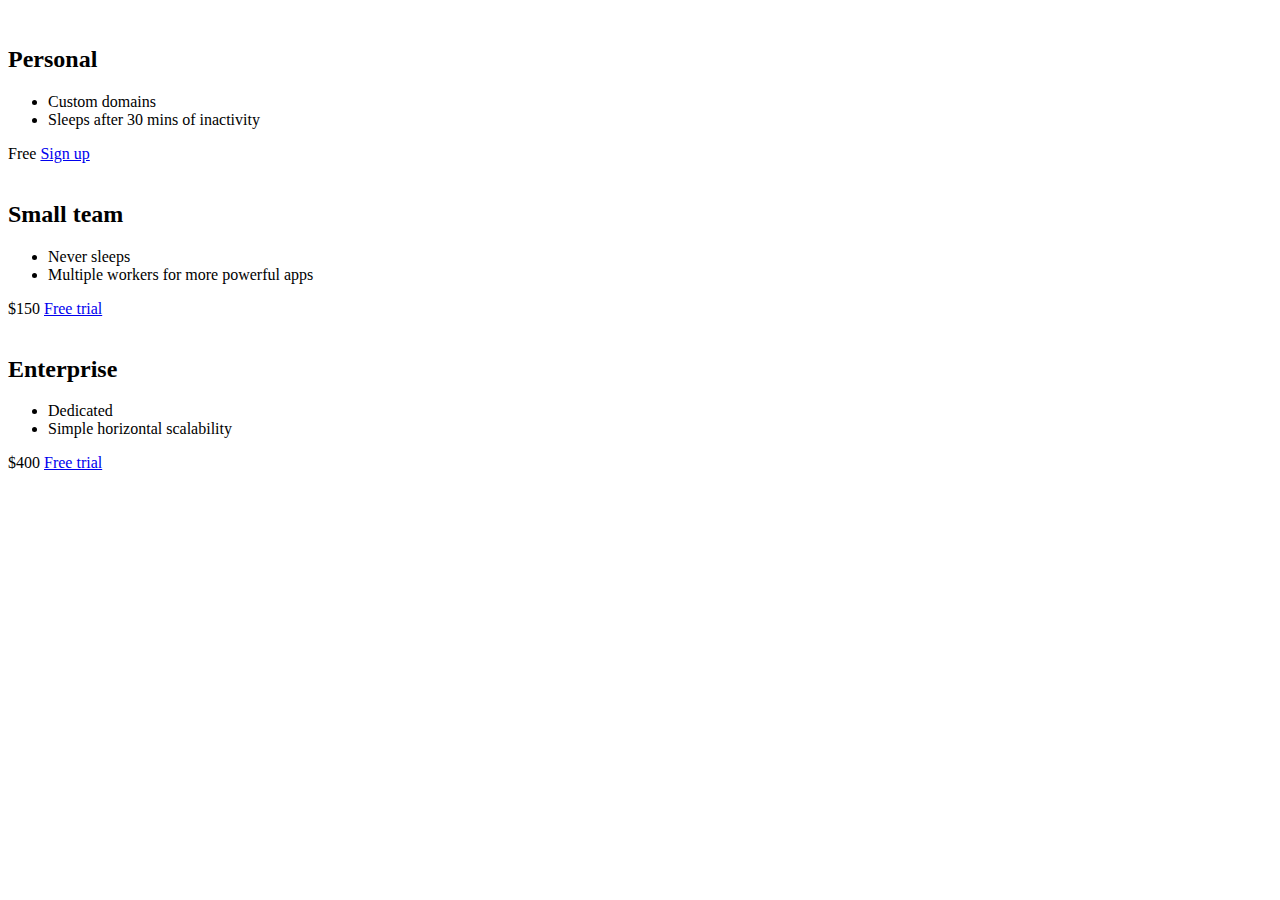
==== Pricing Panel/index.html @ 5a887471 "Rename PricingPanelHTML to index.html" ====
<!DOCTYPE html>
<html lang="en">

<head>
    <meta charset="UTF-8">
    <meta name="viewport" content="width=device-width, initial-scale=1.0">
    <title>Price Tiers</title>
    <link rel="stylesheet" href="https://fonts.googleapis.com/css?family=Open+Sans:400,600,700">
    <link rel="stylesheet" href="Project1PricingPanel.css">
</head>

<body>
    <div class="panel">

        <div class="pricing-plan">
            <img src="C:\Users\user\Pictures\icon1.png" alt="" class="pricing-img">
            <h2 class="pricing-header">Personal</h2>
            <ul class="pricing-features">
                <li class="pricing-features-item">Custom domains</li>
                <li class="pricing-features-item">Sleeps after 30 mins of inactivity</li>
            </ul>
            <span class="pricing-price">Free</span>
            <a href="#/" class="pricing-button">Sign up</a>
        </div>

        <div class="pricing-plan">
            <img src="C:\Users\user\Pictures\icon2.png" alt="" class="pricing-img">
            <h2 class="pricing-header">Small team</h2>
            <ul class="pricing-features">
                <li class="pricing-features-item">Never sleeps</li>
                <li class="pricing-features-item">Multiple workers for more powerful apps</li>
            </ul>
            <span class="pricing-price">$150</span>
            <a href="#/" class="pricing-button is-featured">Free trial</a>
        </div>

        <div class="pricing-plan">
            <img src="C:\Users\user\Pictures\icon2.png" alt="" class="pricing-img">
            <h2 class="pricing-header">Enterprise</h2>
            <ul class="pricing-features">
                <li class="pricing-features-item">Dedicated</li>
                <li class="pricing-features-item">Simple horizontal scalability</li>
            </ul>
            <span class="pricing-price">$400</span>
            <a href="#/" class="pricing-button">Free trial</a>
        </div>

    </div>

</body>

</html>
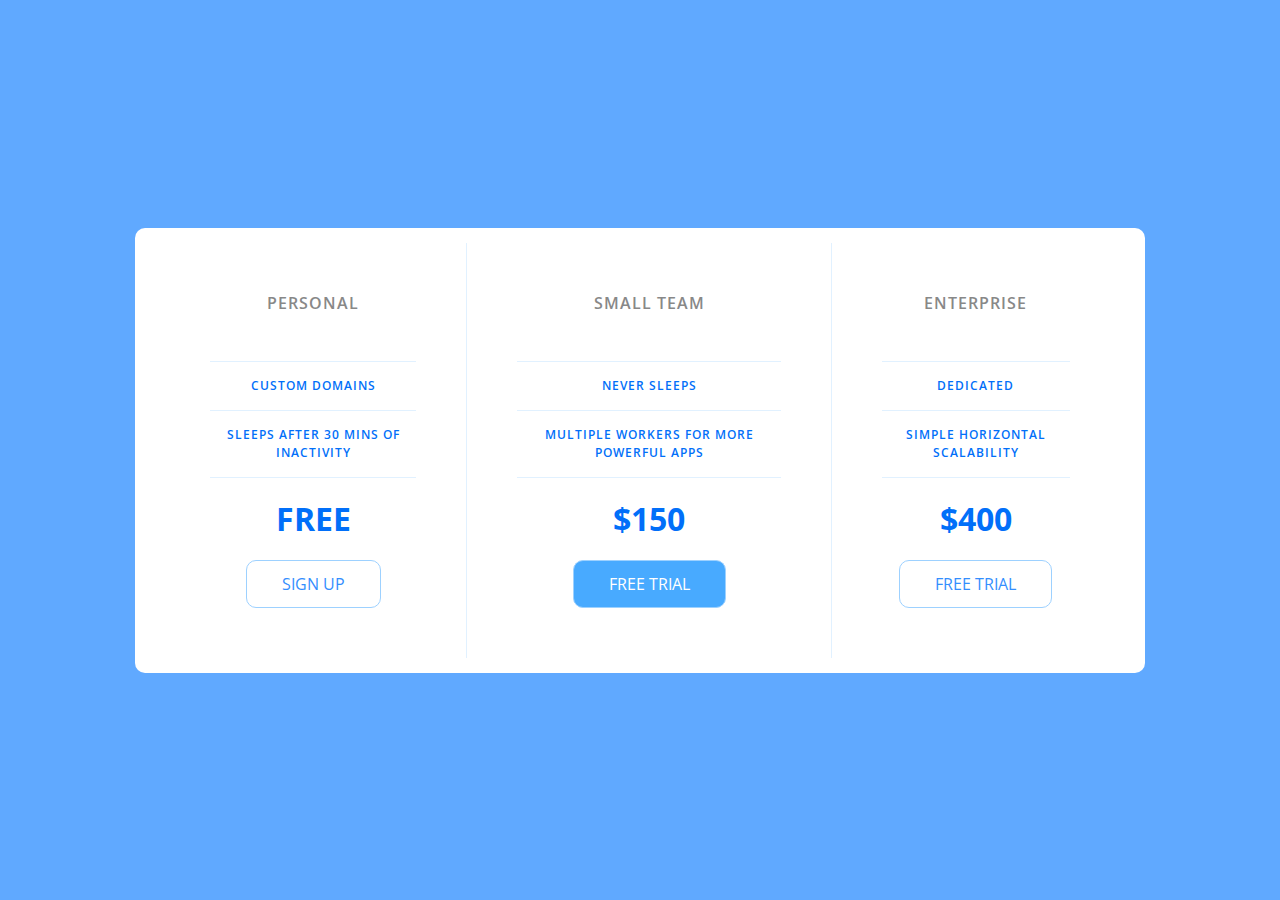
==== commit b7fcad2f: "Update index.html" ====
--- a/Pricing Panel/index.html
+++ b/Pricing Panel/index.html
@@ -6,7 +6,7 @@
     <meta name="viewport" content="width=device-width, initial-scale=1.0">
     <title>Price Tiers</title>
     <link rel="stylesheet" href="https://fonts.googleapis.com/css?family=Open+Sans:400,600,700">
-    <link rel="stylesheet" href="Project1PricingPanel.css">
+    <link rel="stylesheet" href="main.css">
 </head>
 
 <body>
--- a/Pricing Panel/main.css
+++ b/Pricing Panel/main.css
@@ -0,0 +1,248 @@
+/* http://meyerweb.com/eric/tools/css/reset/ 
+   v2.0 | 20110126
+   License: none (public domain)
+*/
+
+html,
+body,
+div,
+span,
+applet,
+object,
+iframe,
+h1,
+h2,
+h3,
+h4,
+h5,
+h6,
+p,
+blockquote,
+pre,
+a,
+abbr,
+acronym,
+address,
+big,
+cite,
+code,
+del,
+dfn,
+em,
+img,
+ins,
+kbd,
+q,
+s,
+samp,
+small,
+strike,
+strong,
+sub,
+sup,
+tt,
+var,
+b,
+u,
+i,
+center,
+dl,
+dt,
+dd,
+ol,
+ul,
+li,
+fieldset,
+form,
+label,
+legend,
+table,
+caption,
+tbody,
+tfoot,
+thead,
+tr,
+th,
+td,
+article,
+aside,
+canvas,
+details,
+embed,
+figure,
+figcaption,
+footer,
+header,
+hgroup,
+menu,
+nav,
+output,
+ruby,
+section,
+summary,
+time,
+mark,
+audio,
+video {
+    margin: 0;
+    padding: 0;
+    border: 0;
+    font-size: 100%;
+    font: inherit;
+    vertical-align: baseline;
+}
+
+/* HTML5 display-role reset for older browsers */
+article,
+aside,
+details,
+figcaption,
+figure,
+footer,
+header,
+hgroup,
+menu,
+nav,
+section {
+    display: block;
+}
+
+body {
+    line-height: 1;
+}
+
+ol,
+ul {
+    list-style: none;
+}
+
+blockquote,
+q {
+    quotes: none;
+}
+
+blockquote:before,
+blockquote:after,
+q:before,
+q:after {
+    content: '';
+    content: none;
+}
+
+table {
+    border-collapse: collapse;
+    border-spacing: 0;
+}
+
+html {
+    box-sizing: border-box;
+    font-family: 'Open Sans', sans-serif;
+}
+
+body {
+    background-color: #60a9ff;
+    display: flex;
+    justify-content: center;
+    align-items: center;
+    min-height: 100vh;
+}
+
+.panel {
+    background-color: white;
+    border-radius: 10px;
+    padding: 15px 25px;
+    width: 100%;
+    max-width: 960px;
+    display: flex;
+    flex-direction: column;
+    text-align: center;
+    text-transform: uppercase;
+}
+
+.pricing-plan {
+    border-bottom: 1px solid #e1f1ff;
+}
+
+.pricing-plan:last-child {
+    border-bottom: none;
+}
+
+.pricing-img {
+    margin-bottom: 25px;
+    max-width: 100%;
+}
+
+.pricing-header {
+    color: #888;
+    font-weight: 600;
+    letter-spacing: 1px;
+}
+
+.pricing-features {
+    margin: 50px 0 25px;
+    color: #016ff9;
+}
+
+.pricing-features-item {
+    font-weight: 600;
+    letter-spacing: 1px;
+    font-size: 12px;
+    line-height: 1.5;
+    padding: 15px 0;
+    border-top: 1px solid #e1f1ff;
+}
+
+.pricing-features-item:last-child {
+    border-bottom: 1px solid #e1f1ff;
+}
+
+.pricing-price {
+    color: #016ff9;
+    display: block;
+    font-size: 32px;
+    font-weight: 700;
+}
+
+.pricing-button {
+    border: 1px solid #9dd1ff;
+    border-radius: 10px;
+    color: #348efe;
+    display: inline-block;
+    padding: 15px 35px;
+    text-decoration: none;
+    margin: 25px 0;
+    transition: background-color 200ms ease-in-out;
+}
+
+.pricing-button:hover,
+.pricing-button:focus {
+    background-color: #e1f1ff;
+}
+
+.pricing-button.is-featured {
+    background-color: #48aaff;
+    color: white;
+}
+
+.pricing-button.is-featured:hover,
+.pricing-button.is-featured:focus {
+    background-color: #269aff;
+    color: white;
+}
+
+
+@media (min-width: 900px) {
+    .panel {
+        flex-direction: row;
+    }
+
+    .pricing-plan {
+        border-bottom: none;
+        border-right: 1px solid #e1f1ff;
+        padding: 25px 50px;
+    }
+
+    .pricing-plan:last-child {
+        border-right: none;
+    }
+}
